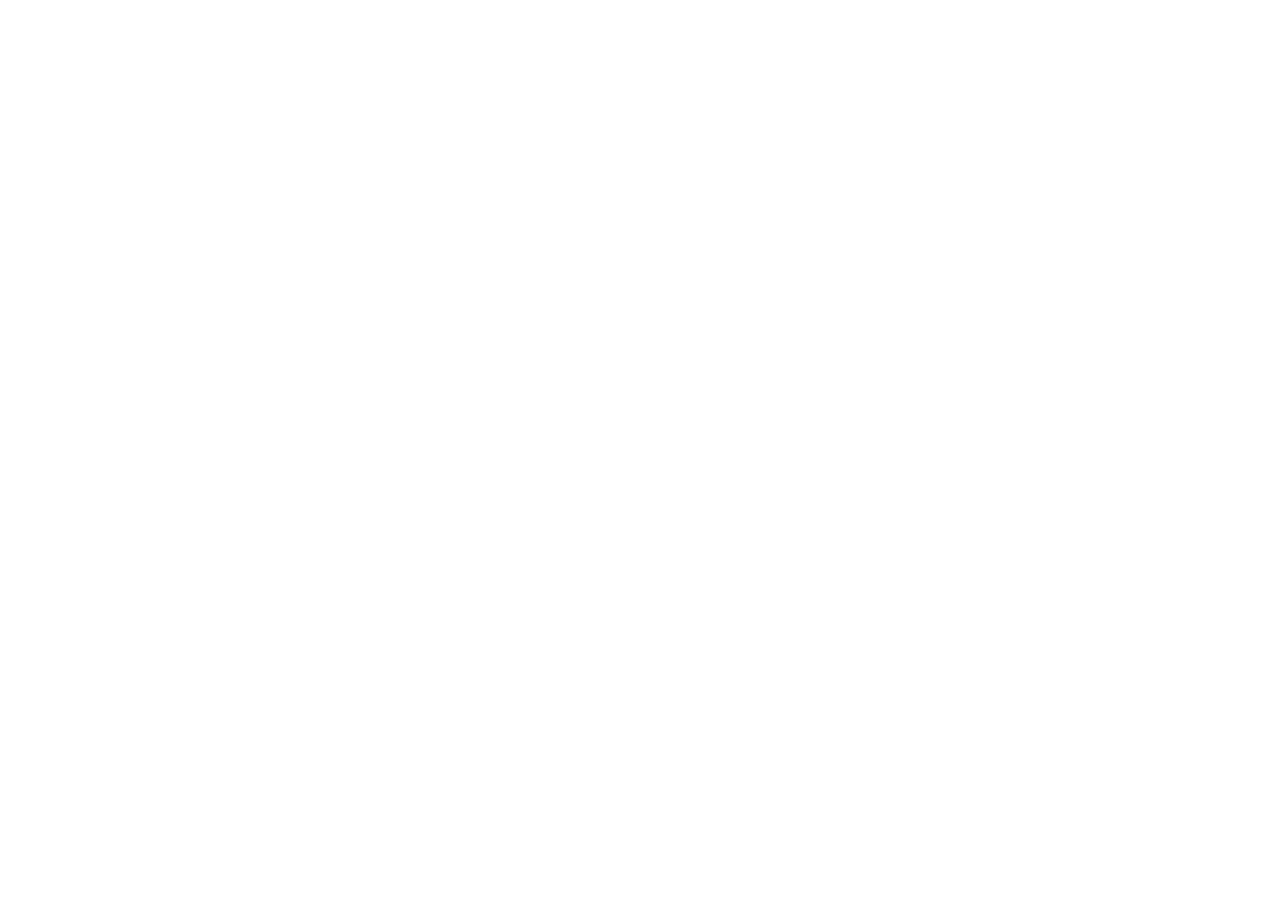
==== frontend/index.html @ 39ef24d7 "Implement Phase 1: Project setup and structure - Create backend/ and frontend/ directory structure -" ====
<!DOCTYPE html>
<html lang="en">
<head>
    <meta charset="UTF-8">
    <meta name="viewport" content="width=device-width, initial-scale=1.0">
    <title>Wikipedia Chain Finder</title>
    <link rel="stylesheet" href="style.css">
</head>
<body>
    <!-- Header -->

    <!-- Input Section -->

    <!-- Results Section -->

    <!-- Loading Spinner -->

    <!-- Error Messages -->

    <script src="script.js"></script>
</body>
</html>
---- frontend/style.css ----
/*
 * Wikipedia Chain Finder - Styles
 *
 * Design aesthetic:
 * - Font: Clean sans-serif stack (Inter, SF Pro, Segoe UI, system)
 * - Background: Light warm off-white (#F5F5F4)
 * - Text: Dark gray/charcoal (#2C2C2C)
 * - Accent: Warm brown/copper tones for interactive elements
 * - Borders: Light gray (#E5E5E5)
 * - Layout: Centered, clean, generous whitespace
 */

/* Styles will be implemented in Phase 5 */
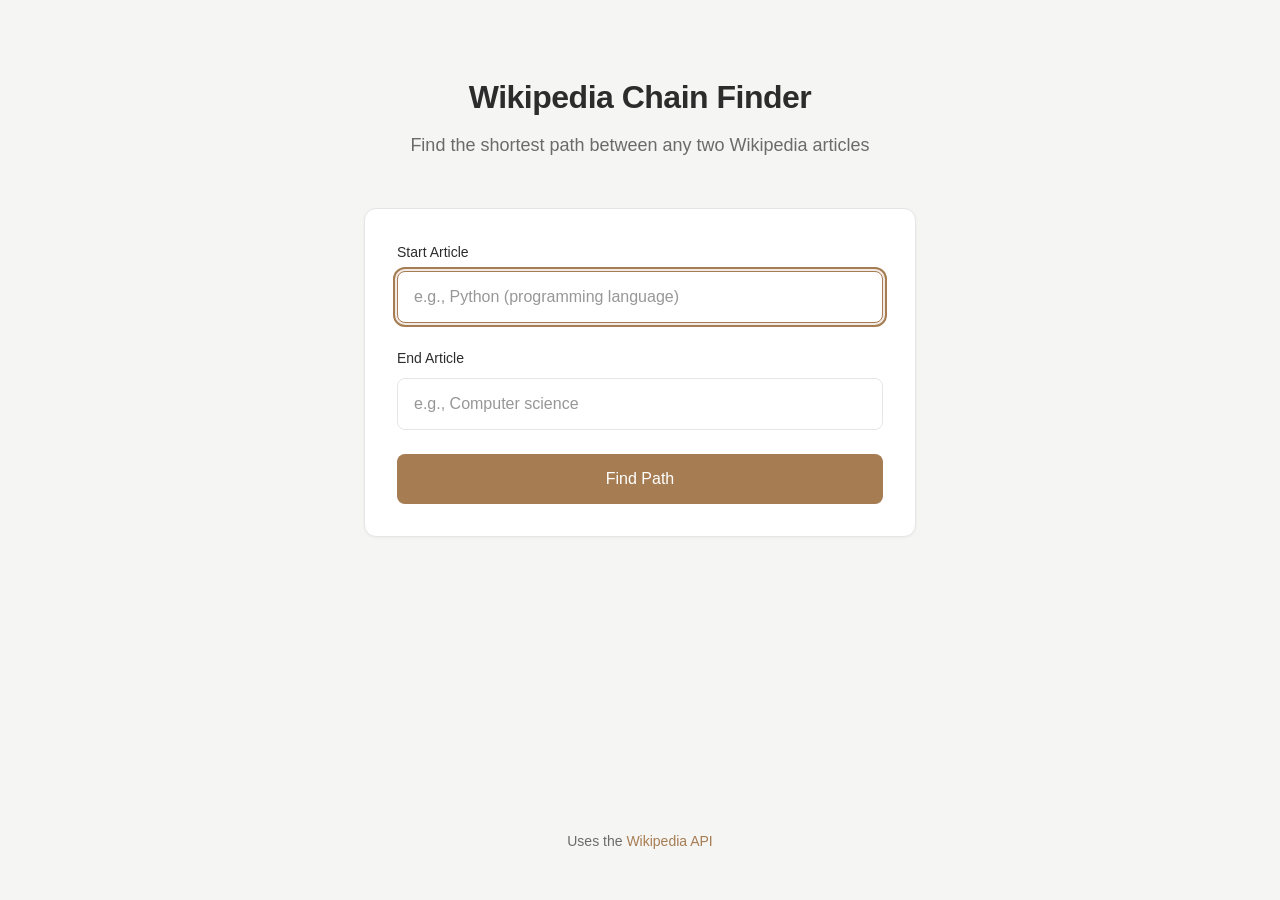
==== commit 90f78710: "Implement Wikipedia Chain Finder with BIDS algorithm Complete implementation of the Six Degrees of W" ====
--- a/frontend/index.html
+++ b/frontend/index.html
@@ -7,15 +7,69 @@
     <link rel="stylesheet" href="style.css">
 </head>
 <body>
-    <!-- Header -->
+    <div class="container">
+        <!-- Header -->
+        <header class="header">
+            <h1 class="title">Wikipedia Chain Finder</h1>
+            <p class="subtitle">Find the shortest path between any two Wikipedia articles</p>
+        </header>
 
-    <!-- Input Section -->
+        <!-- Input Section -->
+        <main class="main">
+            <form id="search-form" class="search-form" aria-label="Search for Wikipedia path">
+                <div class="input-group">
+                    <label for="start-article" class="input-label">Start Article</label>
+                    <input
+                        type="text"
+                        id="start-article"
+                        name="start"
+                        class="input-field"
+                        placeholder="e.g., Python (programming language)"
+                        autocomplete="off"
+                        required
+                    >
+                </div>
 
-    <!-- Results Section -->
+                <div class="input-group">
+                    <label for="end-article" class="input-label">End Article</label>
+                    <input
+                        type="text"
+                        id="end-article"
+                        name="end"
+                        class="input-field"
+                        placeholder="e.g., Computer science"
+                        autocomplete="off"
+                        required
+                    >
+                </div>
 
-    <!-- Loading Spinner -->
+                <button type="submit" id="submit-btn" class="submit-btn">
+                    <span class="btn-text">Find Path</span>
+                    <span class="btn-loading" aria-hidden="true">
+                        <span class="spinner"></span>
+                        Searching...
+                    </span>
+                </button>
+            </form>
 
-    <!-- Error Messages -->
+            <!-- Error Messages -->
+            <div id="error-container" class="error-container" role="alert" aria-live="polite" hidden>
+                <p id="error-message" class="error-message"></p>
+            </div>
+
+            <!-- Results Section -->
+            <section id="results-container" class="results-container" aria-label="Search results" hidden>
+                <h2 class="results-title">Path Found</h2>
+                <div id="results-stats" class="results-stats"></div>
+                <div id="results-path" class="results-path"></div>
+            </section>
+        </main>
+
+        <!-- Footer -->
+        <footer class="footer">
+            <p>Uses the <a href="https://www.mediawiki.org/wiki/API:Main_page" target="_blank" rel="noopener noreferrer">Wikipedia API</a></p>
+        </footer>
+    </div>
 
     <script src="script.js"></script>
 </body>
--- a/frontend/style.css
+++ b/frontend/style.css
@@ -10,4 +10,393 @@
  * - Layout: Centered, clean, generous whitespace
  */
 
-/* Styles will be implemented in Phase 5 */
+/* CSS Reset and Base Styles */
+*,
+*::before,
+*::after {
+    box-sizing: border-box;
+    margin: 0;
+    padding: 0;
+}
+
+:root {
+    /* Colors */
+    --color-background: #F5F5F4;
+    --color-text: #2C2C2C;
+    --color-text-light: #6B6B6B;
+    --color-accent: #A67C52;
+    --color-accent-hover: #8B6642;
+    --color-accent-light: #D4B896;
+    --color-border: #E5E5E5;
+    --color-white: #FFFFFF;
+    --color-error: #C53030;
+    --color-error-bg: #FFF5F5;
+    --color-error-border: #FEB2B2;
+
+    /* Typography */
+    --font-family: 'Inter', -apple-system, BlinkMacSystemFont, 'SF Pro Text', 'Segoe UI', Roboto, 'Helvetica Neue', Arial, sans-serif;
+    --font-size-base: 16px;
+    --font-size-sm: 14px;
+    --font-size-lg: 18px;
+    --font-size-xl: 24px;
+    --font-size-2xl: 32px;
+    --line-height: 1.6;
+
+    /* Spacing */
+    --spacing-xs: 4px;
+    --spacing-sm: 8px;
+    --spacing-md: 16px;
+    --spacing-lg: 24px;
+    --spacing-xl: 32px;
+    --spacing-2xl: 48px;
+
+    /* Borders */
+    --border-radius: 8px;
+    --border-radius-lg: 12px;
+
+    /* Transitions */
+    --transition-fast: 150ms ease;
+    --transition-normal: 250ms ease;
+}
+
+html {
+    font-size: var(--font-size-base);
+}
+
+body {
+    font-family: var(--font-family);
+    font-size: var(--font-size-base);
+    line-height: var(--line-height);
+    color: var(--color-text);
+    background-color: var(--color-background);
+    min-height: 100vh;
+    -webkit-font-smoothing: antialiased;
+    -moz-osx-font-smoothing: grayscale;
+}
+
+/* Container */
+.container {
+    max-width: 600px;
+    margin: 0 auto;
+    padding: var(--spacing-lg);
+    min-height: 100vh;
+    display: flex;
+    flex-direction: column;
+}
+
+/* Header */
+.header {
+    text-align: center;
+    padding: var(--spacing-2xl) 0;
+}
+
+.title {
+    font-size: var(--font-size-2xl);
+    font-weight: 600;
+    color: var(--color-text);
+    margin-bottom: var(--spacing-sm);
+    letter-spacing: -0.5px;
+}
+
+.subtitle {
+    font-size: var(--font-size-lg);
+    color: var(--color-text-light);
+    font-weight: 400;
+}
+
+/* Main Content */
+.main {
+    flex: 1;
+}
+
+/* Search Form */
+.search-form {
+    background: var(--color-white);
+    padding: var(--spacing-xl);
+    border-radius: var(--border-radius-lg);
+    border: 1px solid var(--color-border);
+    box-shadow: 0 1px 3px rgba(0, 0, 0, 0.04);
+}
+
+.input-group {
+    margin-bottom: var(--spacing-lg);
+}
+
+.input-label {
+    display: block;
+    font-size: var(--font-size-sm);
+    font-weight: 500;
+    color: var(--color-text);
+    margin-bottom: var(--spacing-sm);
+}
+
+.input-field {
+    width: 100%;
+    padding: var(--spacing-md);
+    font-size: var(--font-size-base);
+    font-family: var(--font-family);
+    color: var(--color-text);
+    background: var(--color-white);
+    border: 1px solid var(--color-border);
+    border-radius: var(--border-radius);
+    transition: border-color var(--transition-fast), box-shadow var(--transition-fast);
+}
+
+.input-field::placeholder {
+    color: var(--color-text-light);
+    opacity: 0.7;
+}
+
+.input-field:focus {
+    outline: none;
+    border-color: var(--color-accent);
+    box-shadow: 0 0 0 3px rgba(166, 124, 82, 0.15);
+}
+
+.input-field:disabled {
+    background-color: var(--color-background);
+    cursor: not-allowed;
+    opacity: 0.7;
+}
+
+/* Submit Button */
+.submit-btn {
+    width: 100%;
+    padding: var(--spacing-md) var(--spacing-lg);
+    font-size: var(--font-size-base);
+    font-weight: 500;
+    font-family: var(--font-family);
+    color: var(--color-white);
+    background-color: var(--color-accent);
+    border: none;
+    border-radius: var(--border-radius);
+    cursor: pointer;
+    transition: background-color var(--transition-fast), transform var(--transition-fast);
+    position: relative;
+}
+
+.submit-btn:hover:not(:disabled) {
+    background-color: var(--color-accent-hover);
+}
+
+.submit-btn:active:not(:disabled) {
+    transform: translateY(1px);
+}
+
+.submit-btn:disabled {
+    cursor: not-allowed;
+    opacity: 0.8;
+}
+
+.submit-btn:focus {
+    outline: none;
+    box-shadow: 0 0 0 3px rgba(166, 124, 82, 0.3);
+}
+
+/* Button States */
+.btn-text,
+.btn-loading {
+    display: flex;
+    align-items: center;
+    justify-content: center;
+    gap: var(--spacing-sm);
+}
+
+.btn-loading {
+    display: none;
+}
+
+.submit-btn.loading .btn-text {
+    display: none;
+}
+
+.submit-btn.loading .btn-loading {
+    display: flex;
+}
+
+/* Spinner */
+.spinner {
+    width: 18px;
+    height: 18px;
+    border: 2px solid rgba(255, 255, 255, 0.3);
+    border-top-color: var(--color-white);
+    border-radius: 50%;
+    animation: spin 0.8s linear infinite;
+}
+
+@keyframes spin {
+    to {
+        transform: rotate(360deg);
+    }
+}
+
+/* Error Container */
+.error-container {
+    margin-top: var(--spacing-lg);
+    padding: var(--spacing-md);
+    background-color: var(--color-error-bg);
+    border: 1px solid var(--color-error-border);
+    border-radius: var(--border-radius);
+}
+
+.error-container[hidden] {
+    display: none;
+}
+
+.error-message {
+    color: var(--color-error);
+    font-size: var(--font-size-sm);
+    margin: 0;
+}
+
+/* Results Container */
+.results-container {
+    margin-top: var(--spacing-xl);
+    padding: var(--spacing-xl);
+    background: var(--color-white);
+    border-radius: var(--border-radius-lg);
+    border: 1px solid var(--color-border);
+    box-shadow: 0 1px 3px rgba(0, 0, 0, 0.04);
+}
+
+.results-container[hidden] {
+    display: none;
+}
+
+.results-title {
+    font-size: var(--font-size-lg);
+    font-weight: 600;
+    color: var(--color-text);
+    margin-bottom: var(--spacing-sm);
+}
+
+.results-stats {
+    font-size: var(--font-size-sm);
+    color: var(--color-text-light);
+    margin-bottom: var(--spacing-lg);
+}
+
+/* Results Path */
+.results-path {
+    display: flex;
+    flex-wrap: wrap;
+    align-items: center;
+    gap: var(--spacing-sm);
+}
+
+.path-item {
+    display: inline-flex;
+    align-items: center;
+    gap: var(--spacing-sm);
+}
+
+.path-link {
+    display: inline-block;
+    padding: var(--spacing-sm) var(--spacing-md);
+    font-size: var(--font-size-sm);
+    font-weight: 500;
+    color: var(--color-accent);
+    background-color: rgba(166, 124, 82, 0.1);
+    border-radius: var(--border-radius);
+    text-decoration: none;
+    transition: background-color var(--transition-fast), color var(--transition-fast);
+}
+
+.path-link:hover {
+    background-color: rgba(166, 124, 82, 0.2);
+    color: var(--color-accent-hover);
+}
+
+.path-link:focus {
+    outline: none;
+    box-shadow: 0 0 0 3px rgba(166, 124, 82, 0.3);
+}
+
+.path-arrow {
+    color: var(--color-text-light);
+    font-size: var(--font-size-lg);
+    user-select: none;
+}
+
+/* Footer */
+.footer {
+    text-align: center;
+    padding: var(--spacing-xl) 0 var(--spacing-lg);
+    margin-top: auto;
+}
+
+.footer p {
+    font-size: var(--font-size-sm);
+    color: var(--color-text-light);
+}
+
+.footer a {
+    color: var(--color-accent);
+    text-decoration: none;
+}
+
+.footer a:hover {
+    text-decoration: underline;
+}
+
+/* Responsive Design */
+@media (max-width: 640px) {
+    .container {
+        padding: var(--spacing-md);
+    }
+
+    .header {
+        padding: var(--spacing-xl) 0;
+    }
+
+    .title {
+        font-size: var(--font-size-xl);
+    }
+
+    .subtitle {
+        font-size: var(--font-size-base);
+    }
+
+    .search-form,
+    .results-container {
+        padding: var(--spacing-lg);
+    }
+
+    .results-path {
+        flex-direction: column;
+        align-items: flex-start;
+    }
+
+    .path-item {
+        width: 100%;
+    }
+
+    .path-link {
+        width: 100%;
+        text-align: center;
+    }
+
+    .path-arrow {
+        transform: rotate(90deg);
+        align-self: center;
+    }
+}
+
+/* Accessibility: Reduced Motion */
+@media (prefers-reduced-motion: reduce) {
+    *,
+    *::before,
+    *::after {
+        animation-duration: 0.01ms !important;
+        animation-iteration-count: 1 !important;
+        transition-duration: 0.01ms !important;
+    }
+}
+
+/* Focus Visible for Keyboard Navigation */
+.input-field:focus-visible,
+.submit-btn:focus-visible,
+.path-link:focus-visible {
+    outline: 2px solid var(--color-accent);
+    outline-offset: 2px;
+}
